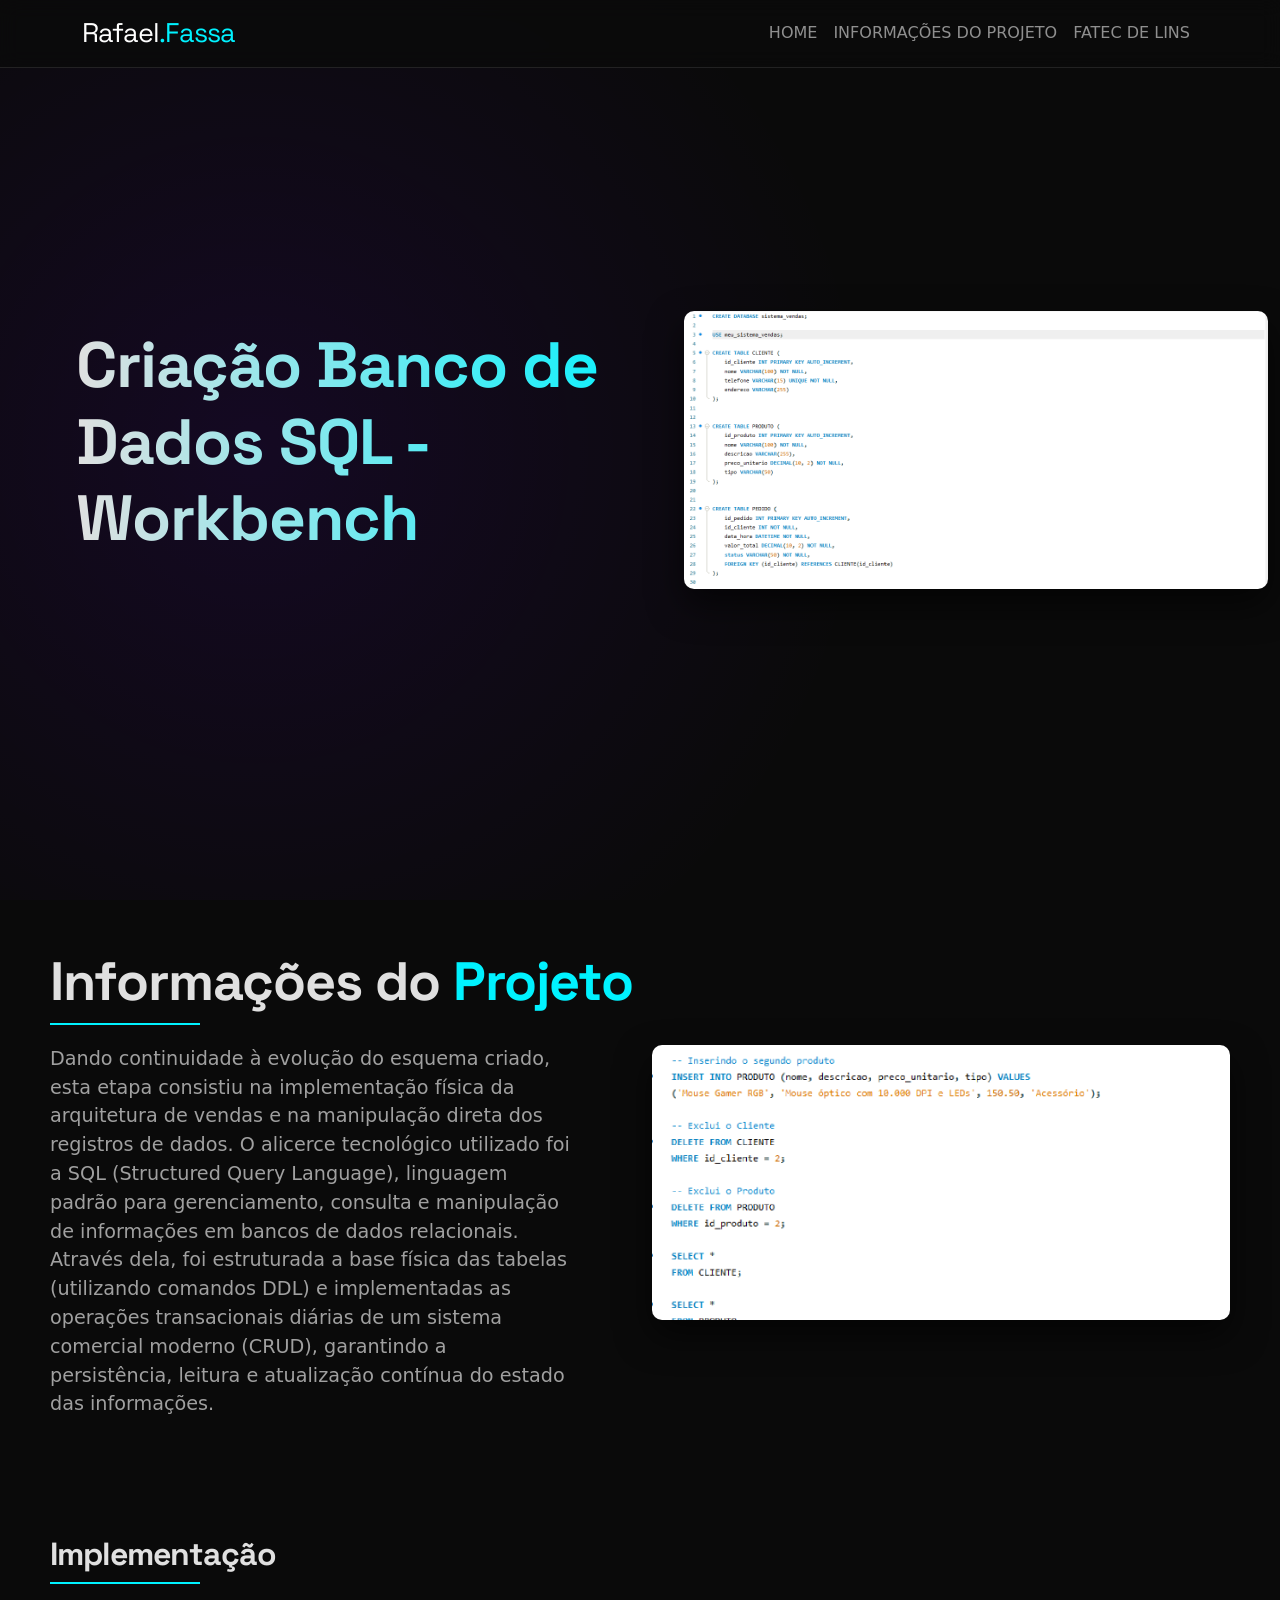
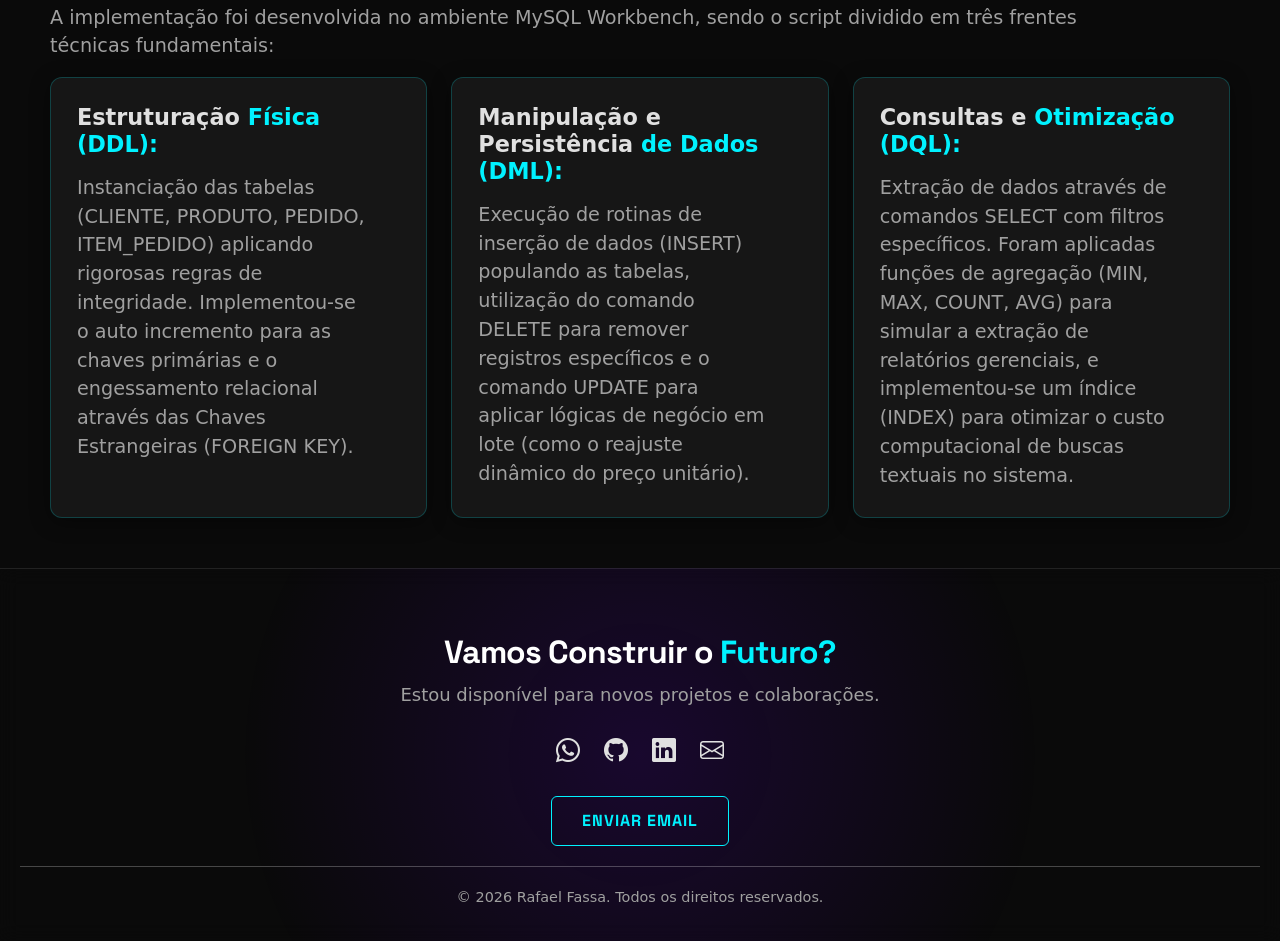
==== pages/banco-dados-sql.html @ 4d21179a "Finalização do Protifólio" ====
<!DOCTYPE html>
<html lang="pt-br">
<head>
    <meta charset="UTF-8">
    <meta name="viewport" content="width=device-width, initial-scale=1.0">
    <title>Portifólio|Banco-de-Dados</title>
    <link href="https://cdn.jsdelivr.net/npm/bootstrap@5.3.8/dist/css/bootstrap.min.css" rel="stylesheet" integrity="sha384-sRIl4kxILFvY47J16cr9ZwB07vP4J8+LH7qKQnuqkuIAvNWLzeN8tE5YBujZqJLB" crossorigin="anonymous">
    <link rel="icon" type="image/png" href="../img/R-logo2.png">
    <link rel="stylesheet" href="../css/style.css">
    <link rel="stylesheet" href="../css/projetos.css">
    <link rel="stylesheet" href="https://cdn.jsdelivr.net/npm/bootstrap-icons@1.11.3/font/bootstrap-icons.min.css">
</head>
<body>
    
    <nav class="navbar navbar-expand-lg navbar-dark fixed-top">
    <div class="container">
        <a class="navbar-brand" href="#">Rafael<span>.Fassa</span></a>
        
        <button class="navbar-toggler" type="button" data-bs-toggle="collapse" data-bs-target="#navbarNav" aria-controls="navbarNav" aria-expanded="false" aria-label="Toggle navigation">
            <span class="navbar-toggler-icon"></span>
        </button>
        
        <div class="collapse navbar-collapse" id="navbarNav">
            <ul class="navbar-nav ms-auto">
                <li class="nav-item">
                    <a class="nav-link" href="index.html">Home</a>
                </li>
                <li class="nav-item">
                    <a class="nav-link" href="#Info_Projeto">Informações do projeto</a>
                </li>
                <li class="nav-item">
                    <a class="nav-link" href="https://www.fateclins.edu.br/web/">Fatec de Lins</a>
                </li>
            </ul>
        </div>
    </div>
</nav>

<section class="banner">
  <div class="container-fluid">
    <div class="row align-items-center">
      <div class="col-12 col-md-6">
        <h1 class="title-projetos">Criação Banco de Dados SQL - Workbench</h1>
      </div>
      <div class="col-12 col-md-6">
        <div class="imagem-projeto">
          <img src="../img/Criação-Banco.png" alt="Codigo sql" class="img-fluid">
        </div>
      </div>
    </div>
  </div>
</section>


<!--Começo informações projeto-->

<section id="Info_Projeto">
    <div class="container-fluid">
        <h2 class="title-proje">Informações do <span>Projeto</span></h2>
        <div class="linha"></div>
        <div class="row">
            <div class="col-12 col-md-6 col-sm-6 mr-5">
                <p> Dando continuidade à evolução do esquema criado, esta etapa consistiu na implementação física da arquitetura de vendas e na manipulação direta dos registros de dados. O alicerce tecnológico utilizado foi a SQL (Structured Query Language), linguagem padrão para gerenciamento, consulta e manipulação de informações em bancos de dados relacionais. Através dela, foi estruturada a base física das tabelas (utilizando comandos DDL) e implementadas as operações transacionais diárias de um sistema comercial moderno (CRUD), garantindo a persistência, leitura e atualização contínua do estado das informações.
                </p>
            </div>
            <div class="col-12 col-sm-6 col-md-6">
                <div class="imagem-projeto">
                    <img src="../img/sql.png" alt="Codigo sql manipuação de dados"
                        class="img-fluid">
                </div>
            </div>
        </div>
    </div>
    <div class="container-fluid">
        <h2 class="fw-bold">Implementação</h2>
        <div class="linha"></div>
        <div class="row">
            <p>A implementação foi desenvolvida no ambiente MySQL Workbench, sendo o script dividido em três frentes técnicas fundamentais:</p>
            <div class="col-12 col-md-4 col-sm-4">
                <div class="card">
                    <div class="card-body">
                        <h5 class="card-title">Estruturação <span>Física (DDL):</span></h5>
                        <p class="card-text">Instanciação das tabelas (CLIENTE, PRODUTO, PEDIDO, ITEM_PEDIDO) aplicando rigorosas regras de integridade. Implementou-se o auto incremento para as chaves primárias e o engessamento relacional através das Chaves Estrangeiras (FOREIGN KEY).</p>
                    </div>
                </div>
            </div>
            <div class="col-12 col-md-4 col-sm-4">
                <div class="card">
                    <div class="card-body">
                        <h5 class="card-title">Manipulação e Persistência <span>de Dados (DML):</span></h5>
                        <p class="card-text">Execução de rotinas de inserção de dados (INSERT) populando as tabelas, utilização do comando DELETE para remover registros específicos e o comando UPDATE para aplicar lógicas de negócio em lote (como o reajuste dinâmico do preço unitário).</p>
                    </div>
                </div>
            </div>
            <div class="col-12 col-md-4 col-sm-4">
                <div class="card">
                    <div class="card-body">
                        <h5 class="card-title">Consultas e <span>Otimização (DQL):</span></h5>
                        <p class="card-text">Extração de dados através de comandos SELECT com filtros específicos. Foram aplicadas funções de agregação (MIN, MAX, COUNT, AVG) para simular a extração de relatórios gerenciais, e implementou-se um índice (INDEX) para otimizar o custo computacional de buscas textuais no sistema.</p>
                    </div>
                </div>
            </div>
        </div>
    </div>
</section>
<!--Fim informações do projeto-->

<!--Começo da exibição do Projeto-->


<footer class="text-center text-white py-3 footer">
    <h2>Vamos Construir o <span>Futuro?</span></h2>
    <p class="sub-footer">Estou disponível para novos projetos e colaborações.</p>
    <div class="d-flex justify-content-center gap-4 mb-4">
        <a href="https://wa.me/5514998585308?s=t" class="text-white fs-2 hover-effect"><i class="bi bi-whatsapp"></i></a>
        <a href="https://github.com/rafaelfassa" class="text-white fs-2 hover-effect"><i class="bi bi-github"></i></a>
        <a href="https://www.linkedin.com/in/rafaelfassa/" class="text-white fs-2 hover-effect"><i class="bi bi-linkedin"></i></a>
        <a href="mailto:rafael.teixeira0912@gmail.com" class="text-white fs-2 hover-effect"><i class="bi bi-envelope"></i></a>
    </div>
    <a href="mailto:rafael.teixeira0912@gmail.com" class="btn btn-email">Enviar Email</a>
    <hr>
    <p>&copy; 2026 Rafael Fassa. Todos os direitos reservados.</p>
</footer>


<script src="https://cdn.jsdelivr.net/npm/@popperjs/core@2.11.8/dist/umd/popper.min.js" integrity="sha384-I7E8VVD/ismYTF4hNIPjVp/Zjvgyol6VFvRkX/vR+Vc4jQkC+hVqc2pM8ODewa9r" crossorigin="anonymous"></script>
<script src="https://cdn.jsdelivr.net/npm/bootstrap@5.3.8/dist/js/bootstrap.min.js" integrity="sha384-G/EV+4j2dNv+tEPo3++6LCgdCROaejBqfUeNjuKAiuXbjrxilcCdDz6ZAVfHWe1Y" crossorigin="anonymous"></script>
</body>
</html>
---- css/style.css ----
@import url('https://fonts.googleapis.com/css2?family=Jersey+25&family=Roboto:ital,wght@0,100..900;1,100..900&family=Space+Grotesk:wght@300..700&display=swap');


html {
    scroll-behavior: smooth !important;
    scroll-padding-top: 100px !important; /* Espaço para a navbar não cobrir o título */
}

html, body {
    width: 100%;
    max-width: 100%;
    overflow-x: hidden;
}


img, iframe, .container-fluid {
    max-width: 100%;
    box-sizing: border-box;
}

:root {
    --bg-dark: #0a0a0a;
    --bg-card: rgba(255, 255, 255, 0.05);
    --accent: #00f2ff; /* Ciano Neon */
    --accent-secondary: #7000ff; /* Roxo Neon */
    --text-main: #e0e0e0;
    --text-muted: #a0a0a0;
}


body {
    background-color: var(--bg-dark);
    color: var(--text-main);
}

nav{
    background: rgba(10, 10, 10, 0.8);
    backdrop-filter: blur(10px);
    border-bottom: 1px solid rgba(255, 255, 255, 0.1);
    padding: 10px 20px;
}

h1, h2, h3, .navbar-brand {
            font-family: 'Space Grotesk', sans-serif;
            letter-spacing: -1px;
}

.navbar-brand{
    font-size: 3vh;
}

.navbar-brand span{
    color: var(--accent);
}

.nav-link{
    text-transform: uppercase;
}


.active, .nav-link:hover {
    color: var(--accent) !important;
    text-shadow: var(--accent) 0px 0px 10px;
}

.home-section{
    height: 100vh;
    display: flex;
    align-items: center;
    justify-content: center;
    position: relative;
    background: radial-gradient(circle at 50% 50%, rgba(112, 0, 255, 0.1) 0%, transparent 50%);
}

.home-title {
    font-size: 4rem;
    font-weight: 700;
    background: linear-gradient(to right, var(--text-main), var(--accent));
    -webkit-background-clip: text;
    -webkit-text-fill-color: transparent;
    margin-bottom: 1rem;
}

.home-sub_title {
    font-size: 1.5rem;
    font-weight: 400;
    color: var(--text-muted);
    margin-bottom: 2rem;
}

.btn-links{
    background: transparent;
    color: var(--accent);
    border: 1px solid var(--accent);
    padding: 12px 30px;
    font-family: 'Space Grotesk', sans-serif;
    text-transform: uppercase;
    letter-spacing: 1px;
    transition: all 0.3s ease;
    position: relative;
    overflow: hidden;
    margin-left: 10px;
    margin-right: 10px;
}

.btn-links:hover{
    background-color: var(--accent);
    color: var(--bg-dark);
    box-shadow: var(--accent) 0px 0px 15px;
}


.img-caricatura{
    width: 75%;
    border-radius: 5px;
    border: 1px solid var(--accent);
    box-shadow: var(--accent) 0px 0px 15px;
}

.sobre-mim-section{
    padding: 60px 0;
}

.sobre-mim-section{

    .linha{
    width: 60px;
    height: 3px;
    background: var(--accent);
    margin-bottom: 20px;
}

    h2{
    font-size: 2.5rem;
    font-family: 'Space Grotesk', sans-serif;
}
    span{
        color: var(--accent);
    }

    p{
        font-size: 1.2rem;
        color: var(--text-muted);
        line-height: 1.6;
    }
}

.tech-tag {
    font-size: 0.75rem;
    background: rgba(0, 242, 255, 0.1);
    color: var(--accent);
    padding: 4px 10px;
    border-radius: 20px;
    margin-right: 5px;
    border: 1px solid rgba(0, 242, 255, 0.2);
}

.projetos-section {
    padding: 60px 0;
    background: rgba(10, 10, 10, 0.8);;

    .linha{
    margin-left: auto;
    margin-right: auto;
    margin-top: 20px;
    width: 60px;
    height: 3px;
    background: var(--accent);  
    } 
}

.title-projetos{
    h2{
    font-size: 2.5rem;
    font-family: 'Space Grotesk', sans-serif;
    }
        span{
        color: var(--accent);
        font-family: 'Space Grotesk', sans-serif;
        }
    }

.animated-border-wrapper {
    position: relative;
    overflow: hidden;
    border-radius: 12px; /* Um pouco maior que o border-radius do card */
    padding: 2px; /* ESSA É A ESPESSURA DA BORDA ANIMADA! */
    transition: transform 0.4s ease;
    height: 100%; /* Garante que preencha o grid do Bootstrap */
    background: transparent; /* Sem borda por padrão */

    .img-fluid {
        margin: 5%;
        border-radius: 10px;
    }
}

/* O feixe de luz que gira no fundo do wrapper */
.animated-border-wrapper::before {
    content: "";
    position: absolute;
    width: 250%;
    height: 250%;
    top: -75%;
    left: -75%;
    background-image: conic-gradient(from 0deg, var(--bg-dark), var(--accent-secondary), var(--accent), var(--accent-secondary), var(--bg-dark) 25%, var(--bg-dark));
    animation: spin 3s linear infinite;
    opacity: 0; /* COMEÇA INVISÍVEL */
    transition: opacity 0.3s ease;
    z-index: 1;
}

/* ---------------------------------------------------
    2. O EVENTO DE HOVER
--------------------------------------------------- */
.animated-border-wrapper:hover {
    transform: translateY(-10px); /* Faz o conjunto todo subir */
}

.animated-border-wrapper:hover::before {
    opacity: 1; /* ACENDE a animação da borda apenas quando passa o mouse */
}

/* ---------------------------------------------------
    3. O SEU CARD: Serve como "tampa" para esconder o meio
--------------------------------------------------- */
.animated-border-wrapper .card {
    /* COR SÓLIDA É OBRIGATÓRIA AQUI PARA ESCONDER A LUZ DO FUNDO */
    background-color: #121214; /* Ajuste para o cinza escuro/preto do seu projeto */
    border-radius: 10px;
    height: 100%;
    width: 100%;
    border: none !important; /* Remove qualquer borda padrão */
    position: relative;
    z-index: 2; /* Fica acima do feixe de luz */
    text-decoration: none;
    color: var(--text-main);
}

.animated-border-wrapper .card img {
    border-top-left-radius: 10px;
    border-top-right-radius: 10px;
    /* Se você usa margin na imagem, mantenha. Mas o radius precisa bater com o topo */
}

/* ---------------------------------------------------
    4. ANIMAÇÃO DE ROTAÇÃO
--------------------------------------------------- */
@keyframes spin {
    0% { transform: rotate(0deg); }
    100% { transform: rotate(360deg); }
}

/* =========================================
    SECÇÃO DO CURRÍCULO
========================================= */
#curriculo{
    background: var(--bg-card); /* Fundo sutil transparente */
    backdrop-filter: blur(10px); /* Efeito de vidro */
    
    
    .linha{
    margin-left: auto;
    margin-right: auto;
    margin-top: 20px;
    width: 60px;
    height: 3px;
    background: var(--accent);  
    } 
}
.curriculo-wrapper {
    position: relative;
    width: 100%;
    height: 70vh; 
    min-height: 500px; 
    border-radius: 12px;
    overflow: hidden;
    box-shadow: 0 10px 30px rgba(0, 0, 0, 0.5);
    border: 1px solid rgba(255, 255, 255, 0.1); 
    background: var(--bg-card);
    margin-bottom: 10vh;
}

.curriculo-iframe {
    width: 100%;
    height: 100%;
    border: none; /* Remove a borda feia padrão dos iframes */
    
}

/* Botão de Download (caso ainda não tenha um estilo genérico) */
.btn-download {
    text-decoration: none;
    background: transparent;
    color: var(--accent);
    border: 1px solid var(--accent);
    border-radius: 5px;
    padding: 12px 30px;
    font-family: 'Space Grotesk', sans-serif;
    text-transform: uppercase;
    font-weight: bold;
    letter-spacing: 1px;
    transition: all 0.3s ease;
    position: relative;
    overflow: hidden;
    margin-bottom: 2px;
}

.btn-download:hover {
    background-color: var(--accent);
    color: var(--bg-dark);
    box-shadow: var(--accent) 0px 0px 15px;
}

/* =========================================
   SEÇÃO DE CONTATO
========================================= */
.contato-section {
    padding: 100px 0;
    position: relative;
}

.smoke {
    min-height: 50vh; 
    padding: 40px 0;
    display: flex;
    align-items: center;
    background: radial-gradient(circle at 50% 50%, rgba(112, 0, 255, 0.15) 0%, transparent 60%);
}

.title-contato {
    margin-bottom: 20px;
}

.title-contato h2 {
    font-size: 2.5rem;
    font-family: 'Space Grotesk', sans-serif;
}

.title-contato span {
    color: var(--accent);
    font-family: 'Space Grotesk', sans-serif;
}

/* Container dos dois blocos (Cards e Form) */
.meios-contato {
    background: var(--bg-card); /* Fundo sutil transparente */
    backdrop-filter: blur(10px); /* Efeito de vidro */
    padding: 40px;
    border-radius: 15px;
    border: 1px solid rgba(255, 255, 255, 0.05);
    margin-bottom: 30px;
    margin-left: auto;
    margin-right: auto;
}

.meios-contato h4 {
    font-size: 1.8rem;
    color: var(--text-main);
    font-family: 'Space Grotesk', sans-serif;
    font-weight: bold;
    margin-bottom: 30px;
    
}

/* =========================================
   CARDS DE CONTATO ANIMADOS
========================================= */
.card-contatos {
    background: rgba(255, 255, 255, 0.02);
    border: 1px solid rgba(255, 255, 255, 0.05);
    color: var(--text-main);
    /* Animação com curva elástica (bouncy) para dar uma sensação moderna */
    transition: all 0.4s cubic-bezier(0.175, 0.885, 0.32, 1.275);
    padding: 40px 10px;
    border-radius: 12px;
    height: 100%; /* Mantém os cards alinhados */
    position: relative;
    overflow: hidden;

    a{
        text-decoration: none;
        color: inherit;
    }
}

/* Brilho interno invisível que acende no hover */
.card-contatos::before {
    content: '';
    position: absolute;
    top: 50%; left: 50%;
    transform: translate(-50%, -50%);
    width: 0px;
    height: 0px;
    background: radial-gradient(circle, rgba(0, 242, 255, 0.1) 0%, transparent 70%);
    transition: width 0.4s ease, height 0.4s ease;
    border-radius: 50%;
    z-index: 0;
}

.card-contatos .card-body {
    position: relative;
    z-index: 1; /* Garante que o texto fique acima do brilho */
    
}

.card-contatos i {
    font-size: 2.5rem;
    color: var(--text-muted); /* Ícone começa apagado */
    margin-bottom: 15px;
    display: inline-block;
    transition: all 0.4s ease;
    
}

.card-contatos p {
    font-size: 1rem;
    color: var(--text-muted);
    margin-bottom: 0;
}

/* O EFEITO HOVER NOS CARDS */
.card-contatos:hover {
    transform: translateY(-8px);
    border-color: var(--accent); /* Borda acende em ciano */
    background: rgba(255, 255, 255, 0.05);
    box-shadow: 0 10px 25px -5px rgba(0, 242, 255, 0.2); /* Sombra neon */
}

.card-contatos:hover::before {
    width: 200px;
    height: 200px; /* O brilho expande no fundo */
}

.card-contatos:hover i {
    color: var(--accent); /* Ícone acende */
    transform: scale(1.2) rotate(5deg); /* Ícone dá uma leve crescida e giradinha */
    text-shadow: 0 0 15px var(--accent);
}

.card-contatos:hover p, .card-contatos:hover .card-title {
    color: #fff; /* Texto fica bem branco no foco */
}

/* =========================================
   FORMULÁRIO DE CONTATO (GLASSMORPHISM)
========================================= */
.form-contato {
    text-align: left;

    h4{
        margin: 0 0 10px 0;
    }

    .linha{
    width: 60px;
    height: 3px;
    background: var(--accent);
    margin-bottom: 20px;
    }

    span{
        color: var(--accent);
    }
}

.form-contato p {
    color: var(--text-muted);
    margin-bottom: 30px;
    font-family: 'Roboto', sans-serif;
    font-size: 0.95rem;
}

.form-contato label {
    color: var(--text-main);
    font-size: 0.9rem;
    margin-bottom: 8px;
    font-weight: 500;
}

.form-contato .form-control {
    background: rgba(0, 0, 0, 0.4); /* Fundo escuro e translúcido, não mais aquele cinza feio */
    border: 1px solid rgba(255, 255, 255, 0.1);
    color: var(--text-main);
    padding: 12px 15px;
    border-radius: 8px;
    transition: all 0.3s ease;
    font-family: 'Roboto', sans-serif;
}

/* Cor do texto de dica (placeholder) */
.form-contato .form-control::placeholder {
    color: rgba(255, 255, 255, 0.3);
}

/* Quando o usuário clica para digitar (Focus) */
.form-contato .form-control:focus {
    background: rgba(0, 242, 255, 0.03); /* Leve tom de ciano no fundo */
    border-color: var(--accent); /* Borda acende */
    box-shadow: 0 0 15px rgba(0, 242, 255, 0.2); /* Sombra neon interna/externa */
    outline: none;
    color: #fff;
}

.form-contato button {
    background: linear-gradient(45deg, var(--accent), var(--accent-secondary));
    color: #fff;
    border: none;
    transition: all 0.3s ease;
    padding: 14px 30px;
    text-transform: uppercase;
    font-family: 'Space Grotesk', sans-serif;
    font-weight: bold;
    letter-spacing: 1px;
    border-radius: 30px; /* Botão arredondado mais moderno */
    width: 100%; /* Botão ocupando a largura toda do formulário */
    margin-top: 15px;
}

.form-contato button:hover {
    transform: translateY(-3px) scale(1.02); /* Pula pra frente e cresce um pouquinho */
    box-shadow: 0 10px 20px -5px rgba(112, 0, 255, 0.6); /* Sombra roxa forte */
}

.form-contato .privacy-text {
    font-size: 0.75rem;
    color: rgba(255, 255, 255, 0.4);
    margin-top: 1.5rem;
    text-align: center;
    line-height: 1.4;
}

.footer{
    background: radial-gradient(circle at 50% 50%, rgba(112, 0, 255, 0.15) 0%, transparent 60%);
    backdrop-filter: blur(10px);
    border-top: 1px solid rgba(255, 255, 255, 0.1);
    padding: 10px 20px;
    text-align: center;
    color: var(--text-muted);
    font-size: 0.9rem;

    h2{
        margin-top: 3rem;
        font-weight: bold;
        font-family: 'Space Grotesk', sans-serif;
    }
    span{
        color: var(--accent);
        font-weight: bold;
    }

    .sub-footer{
        margin-top: 10px;
        font-size: 18px;
        color: var(--text-muted);
    }

    i{
        color: var(--text-main);
        font-size: 1.5rem;
        margin-top: 10px;
        transition: all 0.3s ease;
    }

    i:hover{
        color: var(--accent);
        text-shadow: 0 0 10px var(--accent);
        transform: translateY(-3px) scale(1.02);
    }

    p{
        color: var(--text-muted);
    }
    hr{
        margin-top: 20px;
        margin-bottom: 20px;
    }
}

.btn-email{
    background: transparent;
    color: var(--accent);
    border: 1px solid var(--accent);
    padding: 12px 30px;
    font-family: 'Space Grotesk', sans-serif;
    font-weight: bold;
    text-transform: uppercase;
    letter-spacing: 1px;
    transition: all 0.3s ease;
    position: relative;
    overflow: hidden;
    margin-left: 10px;
    margin-right: 10px;
}

.btn-email:hover{
    background-color: var(--accent);
    color: var(--bg-dark);
    box-shadow: var(--accent) 0px 0px 15px;
    transform: translateY(-3px) scale(1.02);
}
---- css/projetos.css ----
@import url('https://fonts.googleapis.com/css2?family=Jersey+25&family=Roboto:ital,wght@0,100..900;1,100..900&family=Space+Grotesk:wght@300..700&display=swap');

.banner {
    background: radial-gradient(circle at 20% 50%, rgba(112, 0, 255, 0.1) 0%, transparent 55%);
    height: 100vh;
    display: flex;
    align-items: center;
    justify-content: flex-start;
    padding-left: 5%;
    position: relative;
}

.banner .container-fluid {
    width: 100%;
}

.title-projetos{
    font-size: 4rem;
    font-weight: bold;
    background: linear-gradient(to right, var(--text-main), var(--accent));
    -webkit-background-clip: text;
    -webkit-text-fill-color: transparent;
    margin-bottom: 1rem;
}

.imagem-projeto img {
    width: 100%;
    height: auto;
    max-width: 600px;
    border-radius: 10px;
    box-shadow: 0 15px 35px rgba(0, 0, 0, 0.6);
    display: block;
}

#Info_Projeto{
    background-color: var(--bg-dark);

    .container-fluid{
        padding: 50px 50px;
    
        span{
            color: var(--accent);
        }

        p{
            color: var(--text-muted);
            padding-right: 10%;
            font-size: 1.2rem;
        }
    }

    .card {
    background-color: var(--bg-card);
    height: 100%;
    border: 1px solid rgba(0, 242, 255, 0.2);
    border-radius: 12px;
    padding: 10px;
    box-shadow: 0 4px 20px rgba(0, 0, 0, 0.4);
    transition: all 0.3s ease-in-out;
}

.card:hover {
    transform: translateY(-5px);
    border-color: var(--accent);
    box-shadow: 0 8px 25px rgba(0, 242, 255, 0.25);
}

.card-title {
    color: var(--text-main);
    font-size: 1.4rem;
    font-weight: bold;
    margin-bottom: 1rem;
    
    span {
        color: var(--accent);
    }
}

.card-text {
    color: var(--text-muted);
    font-size: 1rem;
    line-height: 1.5; /* Melhora a legibilidade do texto interno */
}
}

.title-proje{
    font-size: 6vh;
    font-weight: bold;

    span{
        color: var(--accent);
    }
}

.linha{
    background-color: var(--accent);
    width: 150px;
    height: 2px;
    margin-bottom: 20px;
}

.linha2 {
    background-color: var(--accent);
    width: 40%;
    height: 2px;
    margin-bottom: 20px;
    margin-left: auto;
    margin-right: 0;
}

#projeto{
    background: var(--bg-card);
    backdrop-filter: blur(10px);
    padding: 50px 50px;
    margin-bottom: 2%;
    
    .linha{
        margin-left: auto;
        margin-right: auto;
        margin-top: 20px;
        width: 60px;
        height: 3px;
        background: var(--accent);  
    } 
}

.projeto-wrapper {
    position: relative;
    width: 100%;
    height: 70vh; /* Altura generosa para desktop */
    min-height: 500px; 
    border-radius: 12px;
    overflow: hidden;
    box-shadow: 0 10px 30px rgba(0, 0, 0, 0.5);
    border: 1px solid rgba(255, 255, 255, 0.1); 
    margin-bottom: 10vh;
    background-color: white;
}

.projeto-iframe {
    width: 100%;
    height: 100%;
    border: none;
    /* No desktop, fica sem zoom e com barra de rolagem normal nativa do iframe */
}

/* =========================================
   AJUSTES EXCLUSIVOS PARA MOBILE (TELEMÓVEL)
========================================= */
@media (max-width: 768px) {
    .projeto-wrapper {
        width: 100%;
        height: 400px; /* Altura ajustada para mostrar o projeto completo de ponta a ponta */
        overflow: hidden;
        background-color: white;
        display: flex;
        justify-content: center;
        align-items: flex-start;
    }
    
    .projeto-iframe {
        width: 1000px;  /* Largura simulada ideal para desktop em miniatura */
        height: 1400px; /* Altura suficiente para exibir o rodapé */
        border: none;
        zoom: 0.32;     /* Escala ideal para ocupar toda a largura da tela do telemóvel sem sobras laterais */
    }
}

.btn-GitHub{
    background-color: transparent;
    color: var(--accent);
    font-size: 1rem;
    font-weight: bold;
    border: 2px solid var(--accent);
    border-radius: 5px;
    padding: 15px;
    text-decoration: none;
    text-transform: uppercase;
    transition: all 0.3s;
}

.btn-GitHub:hover{
    background-color: var(--accent);
    color: var(--bg-dark);
    box-shadow: var(--accent) 0px 0px 15px;
}

/* =========================================
   AJUSTES RESPONSIVOS PARA MOBILE (EXCLUSÃO DE SCROLL HORIZONTAL)
========================================= */
@media (max-width: 768px) {
    #Info_Projeto .container-fluid,
    #projeto {
        padding-left: 15px !important;
        padding-right: 15px !important;
        padding-top: 30px;
        padding-bottom: 30px;
    }

    .banner {
        padding-left: 15px !important;
        padding-right: 15px !important;
    }
    
    .title-projetos {
        font-size: 2.2rem !important;
    }
}
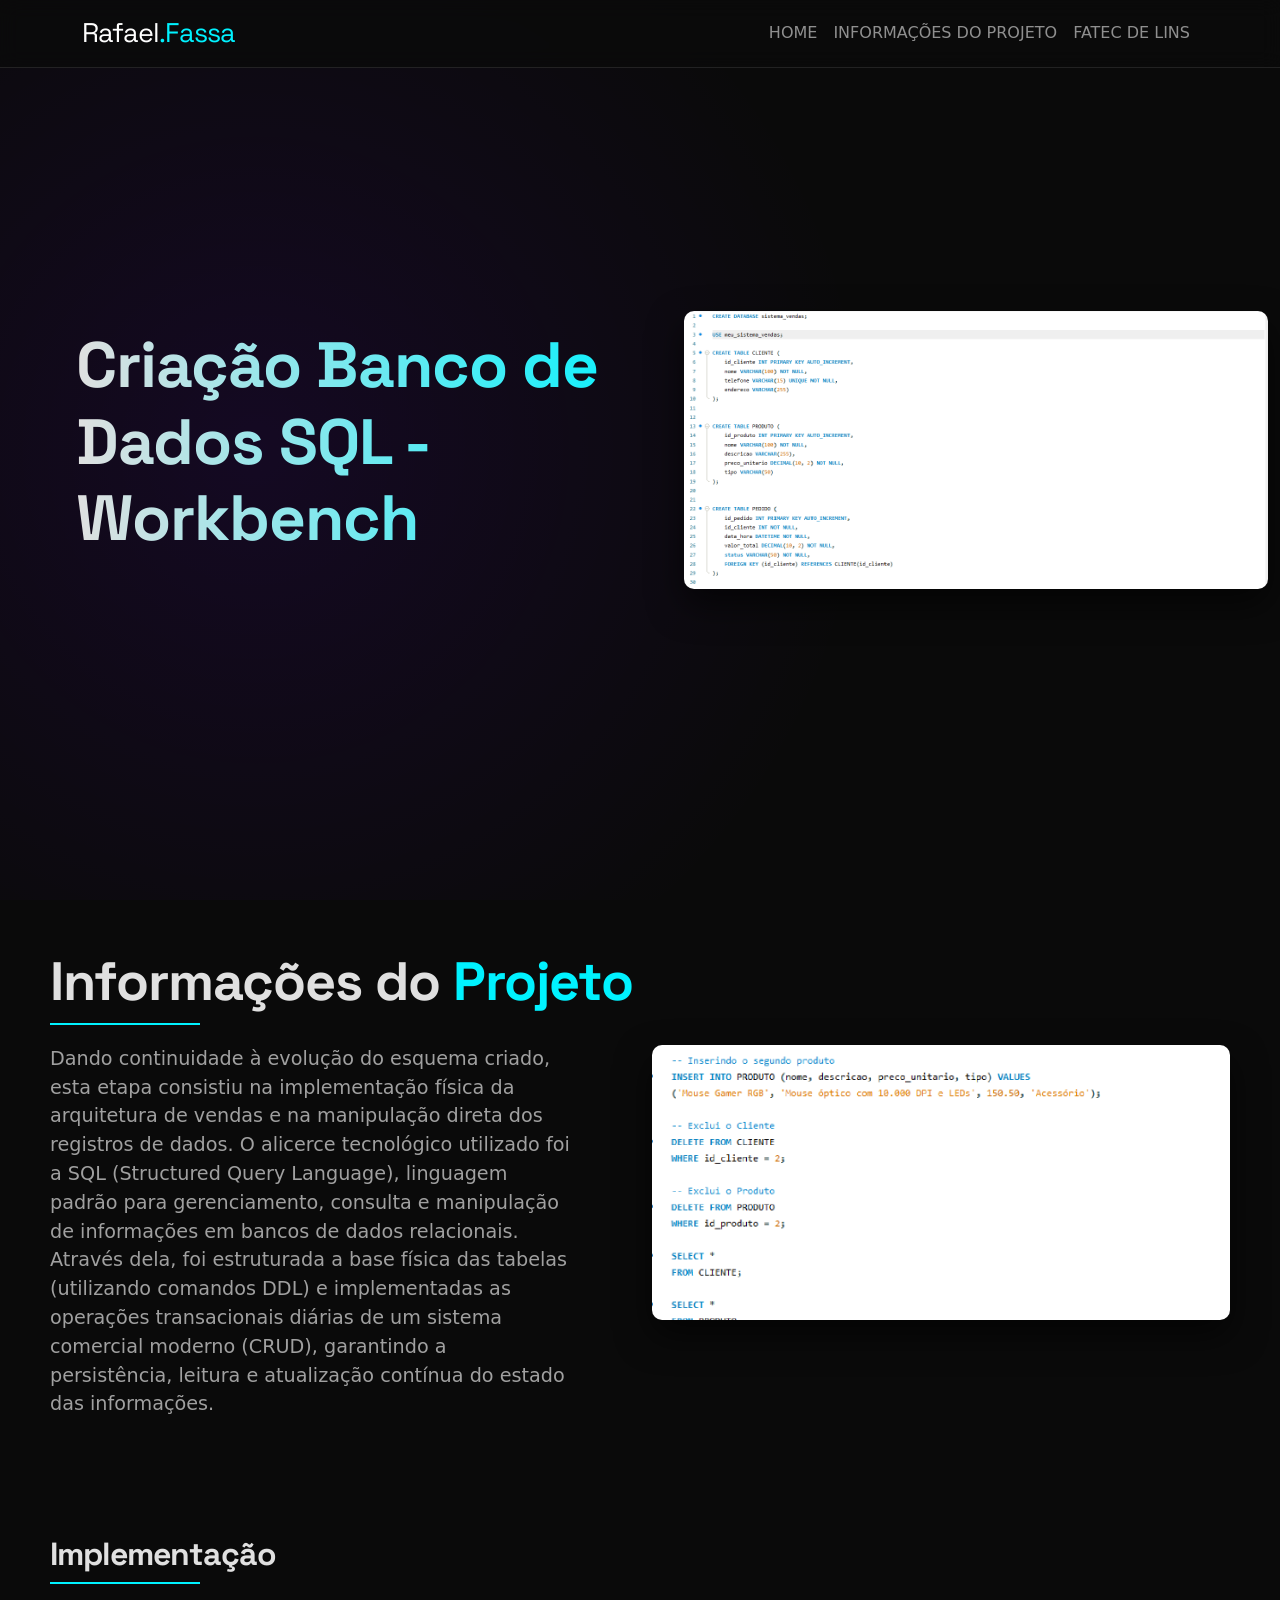
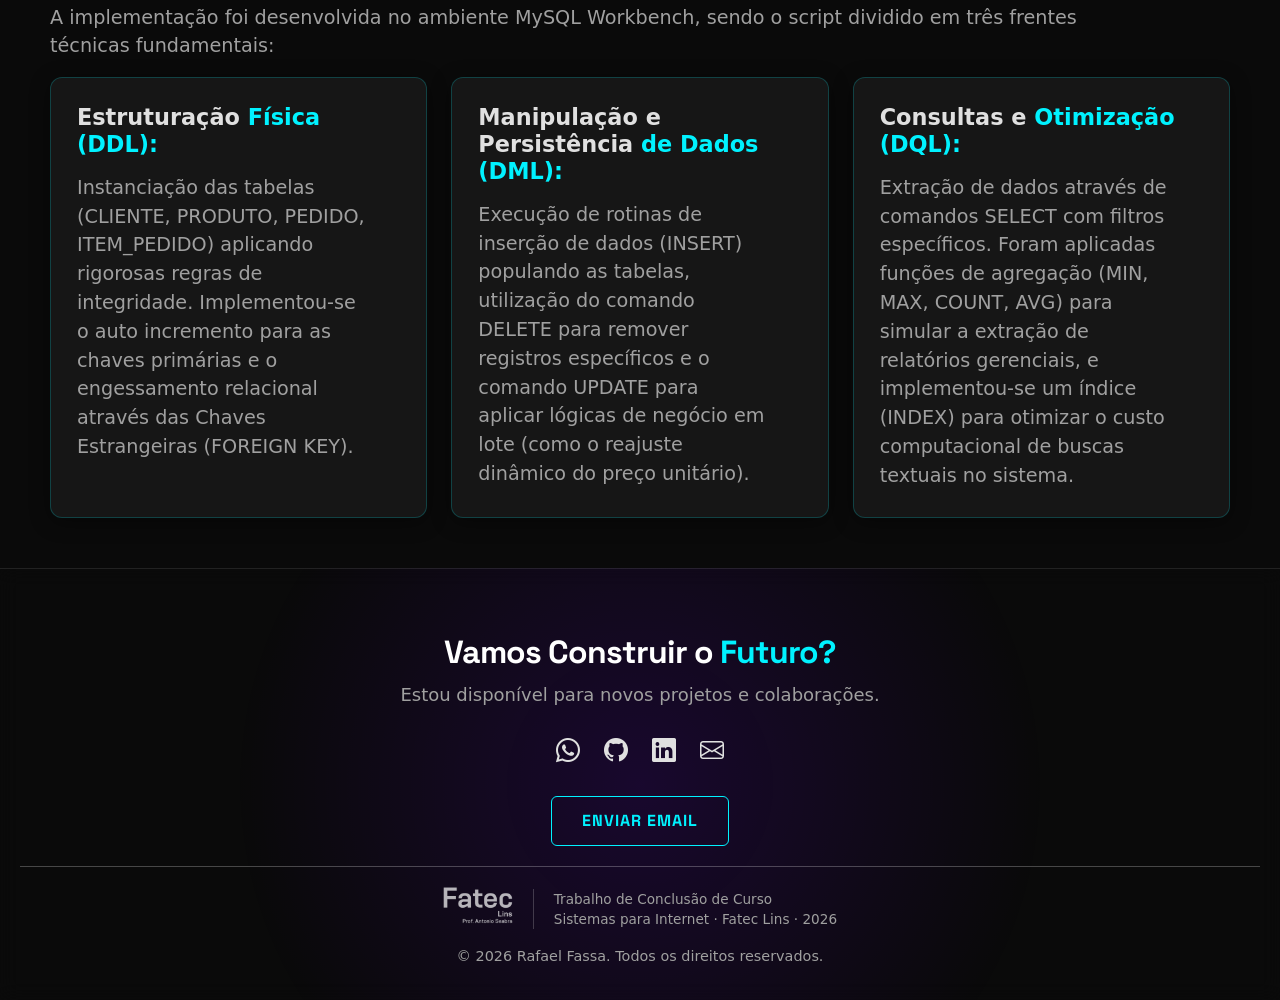
==== commit 4a2b34b9: "adição do logo da fatec de lins" ====
--- a/pages/banco-dados-sql.html
+++ b/pages/banco-dados-sql.html
@@ -3,7 +3,7 @@
 <head>
     <meta charset="UTF-8">
     <meta name="viewport" content="width=device-width, initial-scale=1.0">
-    <title>Portifólio|Banco-de-Dados</title>
+    <title>Portfólio | Banco-de-Dados</title>
     <link href="https://cdn.jsdelivr.net/npm/bootstrap@5.3.8/dist/css/bootstrap.min.css" rel="stylesheet" integrity="sha384-sRIl4kxILFvY47J16cr9ZwB07vP4J8+LH7qKQnuqkuIAvNWLzeN8tE5YBujZqJLB" crossorigin="anonymous">
     <link rel="icon" type="image/png" href="../img/R-logo2.png">
     <link rel="stylesheet" href="../css/style.css">
@@ -23,7 +23,7 @@
         <div class="collapse navbar-collapse" id="navbarNav">
             <ul class="navbar-nav ms-auto">
                 <li class="nav-item">
-                    <a class="nav-link" href="index.html">Home</a>
+                    <a class="nav-link" href="../index.html">Home</a>
                 </li>
                 <li class="nav-item">
                     <a class="nav-link" href="#Info_Projeto">Informações do projeto</a>
@@ -44,7 +44,7 @@
       </div>
       <div class="col-12 col-md-6">
         <div class="imagem-projeto">
-          <img src="../img/Criação-Banco.png" alt="Codigo sql" class="img-fluid">
+          <img src="../img/Criação-Banco.png" alt="Código SQL de criação do banco" class="img-fluid">
         </div>
       </div>
     </div>
@@ -65,7 +65,7 @@
             </div>
             <div class="col-12 col-sm-6 col-md-6">
                 <div class="imagem-projeto">
-                    <img src="../img/sql.png" alt="Codigo sql manipuação de dados"
+                    <img src="../img/sql.png" alt="Código SQL de manipulação de dados"
                         class="img-fluid">
                 </div>
             </div>
@@ -119,6 +119,12 @@
     </div>
     <a href="mailto:rafael.teixeira0912@gmail.com" class="btn btn-email">Enviar Email</a>
     <hr>
+    <div class="tcc-assinatura">
+        <a href="https://www.fateclins.edu.br/web/" target="_blank" rel="noopener">
+            <img src="../img/logo-fatec.png" alt="Fatec Lins" class="logo-fatec">
+        </a>
+        <p class="tcc-texto">Trabalho de Conclusão de Curso<br>Sistemas para Internet · Fatec Lins · 2026</p>
+    </div>
     <p>&copy; 2026 Rafael Fassa. Todos os direitos reservados.</p>
 </footer>
 
--- a/css/style.css
+++ b/css/style.css
@@ -598,4 +598,64 @@
     color: var(--bg-dark);
     box-shadow: var(--accent) 0px 0px 15px;
     transform: translateY(-3px) scale(1.02);
-}+}
+/* Assinatura acadêmica (logo Fatec) */
+.tcc-assinatura{
+    display: flex;
+    align-items: center;
+    justify-content: center;
+    gap: 20px;
+    margin-bottom: 15px;
+}
+
+.logo-fatec{
+    height: 44px;
+    width: auto;
+    opacity: 0.7;
+    transition: opacity 0.3s ease;
+}
+
+.logo-fatec:hover{
+    opacity: 1;
+}
+
+.tcc-assinatura .tcc-texto{
+    margin: 0;
+    padding-left: 20px;
+    border-left: 1px solid rgba(255, 255, 255, 0.2);
+    text-align: left;
+    font-size: 0.85rem;
+    line-height: 1.5;
+}
+
+@media (max-width: 576px){
+    .tcc-assinatura{
+        flex-direction: column;
+        gap: 10px;
+    }
+    .tcc-assinatura .tcc-texto{
+        padding-left: 0;
+        border-left: none;
+        text-align: center;
+    }
+}
+
+.selo-fatec{
+    display: inline-flex;
+    align-items: center;
+    gap: 14px;
+    margin-top: 1.5rem;
+    padding: 10px 16px;
+    background: var(--bg-card);
+    border: 1px solid rgba(255, 255, 255, 0.1);
+    border-radius: 8px;
+    font-size: 0.85rem;
+    color: var(--text-muted);
+    line-height: 1.4;
+}
+
+.logo-fatec-selo{
+    height: 30px;
+    width: auto;
+    opacity: 0.85;
+}
